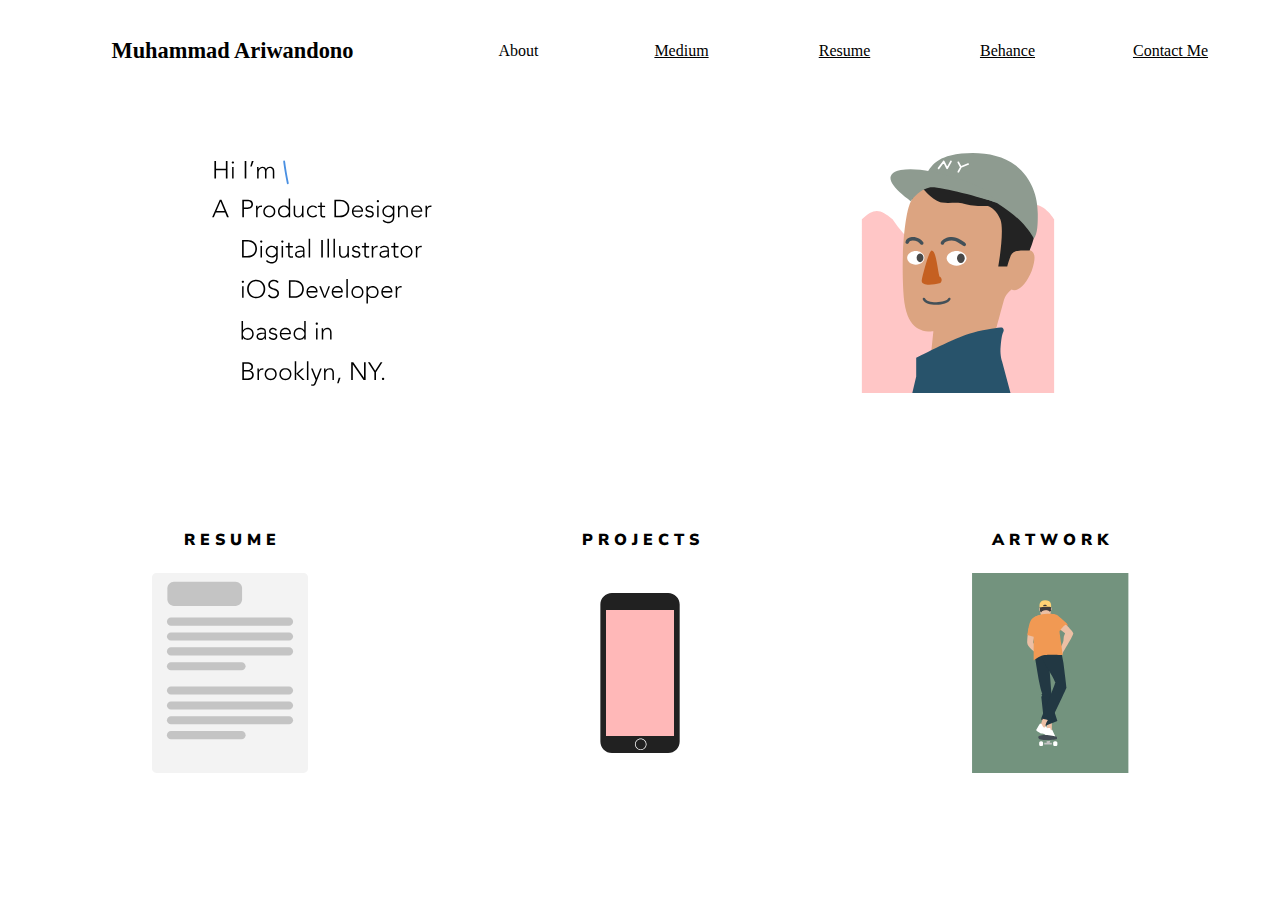
==== index.html @ a56355a5 "change name of index html" ====
<!DOCTYPE html>
<html lang="en">
  <head>
    <meta charset="utf-8">
    <meta name="description" content="">
    <meta name="author" content="">

    <title>MY WEBSITE TITLE</title>

    <!--
    including font awesome - it is nifty for adding icons to your webpage
    see http://fortawesome.github.io/Font-Awesome/icons/
    
    <link href="http://maxcdn.bootstrapcdn.com/font-awesome/4.2.0/css/font-awesome.min.css" rel="stylesheet">
-->
    <!-- 
    including bootstrap - it is nifty for pre-styled components
    see http://getbootstrap.com/components/ for components
    see https://bootswatch.com/ for other bootstrap themes
    -->
    <link href="https://bootswatch.com/yeti/bootstrap.min.css" rel="stylesheet">

    <!-- 
    including a custom stylesheet that you can edit - css/custom.css
    -->
    <link href="style.css" rel="stylesheet">

    <link href="moe.svg" rel="svg">
    <link href="moe-name-animated.svg" rel="svg">
    <link href="left-text.svg" rel="svg">
    <link href="resume.svg" rel="svg">
    <link href="phone-content.svg" rel="svg">
    <link href="Picture.png">


    <link href="https://fonts.googleapis.com/css?family=Nunito+Sans:400,900|Roboto+Mono" rel="stylesheet">

  </head>

<body>

<!--
	<div class="row" id="header">
		<div class="container" style="position: relative;">
			<div class="col-md-6" style="padding-top: 10px; height: 40px; /*background-color: red;*/font-size: 150%; font-family: 'Nunito Sans', sans-serif;">
			<h class="main-title" style="padding-left: 10%; ">
				Muhammad Ariwandono
			</h>
		</div>
		<div class="col-md-1 nav" style=" height: 100%; /*background-color: blue; */ font-size: 80%">
			<h class="title">
				About
			</h>
		</div>
		<div class="col-md-1" style=" height: 100%; font-size: 80%">
			<h class="title">
				Resume
			</h>
		</div>
			<div class="col-md-1" style=" height: 100%; font-size: 80%">
			<h class="title">
				Blog
			</h>
		</div>
		<div class="col-md-1" style=" height: 100%; font-size: 80%">
			<h class="title">
				Portofolio
			</h>
		</div>
		<div class="col-md-1" style=" height: 100%;font-size: 80%">
			<h class="title">
				Contact Me
			</h>
		</div>
		</div>
		
	</div>
-->

	<div class="flex-grid-nav">
		<div class="col" id="title">Muhammad Ariwandono</div>
		<div class="col" id="subtitle">About</div>
		<div class="col" id="subtitle"><a href="https://medium.com/@bimonaretgaariwandono">Medium</a></div>
		<div class="col" id="subtitle"><a href="resume-designer.pdf">Resume</a></div>
		<div class="col" id="subtitle"><a href="https://www.behance.net/bimonaretga">Behance</a></div>
		<div class="col" id="subtitle">
				<a href="mailto:moe.ariwandono@gmail.com?Subject=Hi%20Moe" target="_top">Contact Me</a>
		</div>
	</div>


	<div class="flex-grid-thirds">
	  <div class="col">
	  	<div class="col-left-container">
	  		<img src="moe-name-animated.svg" class="moe-name" style="position: absolute;">
	  		<img src="left-text.svg" style="width: 100%; height: 100%" class="left-text">
	  	</div>
	  </div>
	  <div class="col">
	    <div class="col-right-container">
	    	<img src="moe.svg" style="width: 100%; height: 100%">
	    	<div class="glasses">
	    		<img src="glasses.svg" style="width:100%; height:100%;">
	    	</div>
	    </div>
	  </div>
	</div>

	<div class="flex-grid-third-row">
		<div class="col"  id="third-row-col">
			<h  class="third-row-text" style="position: absolute; top:14%; font-family: 'Nunito Sans', sans-serif, bold;">
				R E S U M E
			</h>
			<image id="resume-svg" src="resume.svg" style="width: 200px; height: 200px; position: absolute;">
		</div>
		<div class="col"  id="third-row-col" style="position: relative;">
						<h  class="third-row-text" style="position: absolute; top:14%; font-family: 'Nunito Sans', sans-serif, bold;">
				P R O J E C T S
			</h>
			<a href="https://www.github.com/sirbimon">
			<image src="phone.svg" id="phone-svg" style="position: absolute;">

			<div class="phone-contents">
				<div class="phone-content-container">
					<img src="phone-content.svg" class="phone-content-svg">
				</div>
			</div>
			</a>
		</div>
		<div class="col" id="third-row-col">
						<h class="third-row-text" style="position: absolute; top:14%; font-family: 'Nunito Sans', sans-serif, bold;">
				A R T W O R K
			</h>
			<div class="picture-container" ></div>
			<image src="picture.svg" class="picture-svg" >
		</div>
	</div>

<!--
	SECOND ROW

	

	<div class="row" id="second-row" style="height: 500px; margin-top: 100px">
		<div class="container">
			<div class="col-md-6" id="profile-intro-container" style="">
				<div class="introduction-1">
					<img src="header.svg" class="svg-profile" style="">
				</div>
					<img src="moe-name-animated.svg" class="name-animated">
			</div>

  			<div class="col-md-6" id="profile-photo">
  				<div class="center-block" id="profile-wrapper">
  					<img src="moe.svg" id="profile-photo-id">
  					<img src="glasses.svg" id="glasses-id">
  				</div>
  			</div>
		</div>
		
	</div>

-->
<!--
	THIRD ROW
-->
<!--

	<div class="row" id="third-row" style="height: 500px; background-color: blue">
		<div class="container" id="third-row-container">
			<div class="col-md-6" style="background-color:red; height: 100px;" ></div>
			<div class="col-md-6" style="background-color: green; height: 100px"></div>
		</div>
	</div>



</body>

-->
---- style.css ----
/*
Flexbox start

*/

.flex-grid .col {
  flex: 1;
}

.h {
	font-family: 'Nunito Sans', sans-serif;
}

a {
	color: black;
}

.flex-grid-thirds {
  height: 400px;
  display: flex;
  justify-content: space-between;
}

.flex-grid-nav {
	height: 45px;
	display: flex;
	justify-content: space-between;
}

.flex-grid-third-row  {
	height: 400px;
	display: flex;
	justify-content: space-between;
}

#third-row-col {
	width: 33%;
	position: relative;
}


.flex-grid-thirds .col {
  width: 48%;
}

#title {
	flex: 3;
	display: flex;
	align-items: center;
  	position: relative;
  	padding: 20px;
  	font-size: 140%;
  	font-weight: 900;

}

#subtitle {
	flex: 1;
	display: flex;
	justify-content: center;
	align-items: center;


}

@media (max-width: 400px) {
  .flex-grid,
  .flex-grid-nav,
  .flex-grid-thirds {
    display: block;
    .col {
      width: 100%;
      margin: 0 0 10px 0;
    }
  }
}

* {
  box-sizing: border-box;
}
body {
  padding: 20px;
}
.flex-grid { 
  margin: 0 0 20px 0;
}
.col {
  display: flex;
  justify-content: center;
  align-items: center;
  position: relative;
  padding: 20px;
}

.col-left-container {
  position: relative;
  width: 100%;
  height: 100%;
  max-width: 220px;
  max-height: 300px;

}

.left-text {
	background-color: 
}

.moe-name {
	position: absolute;
	width: 20%;
	left: 32%;
	top: 4%;
}


.glasses {
  
  width: 54%; 
  height: 20%; 
  position: absolute;
  top: 23%;
  left: 19.5%;
  opacity: 0;
  
}
 
.col-right-container {
  position: relative;
  width: 100%;
  height: 100%;
  max-width: 200px;
  max-height: 240px;

}

.third-row-text {
	font-size: 100%;
	font-weight: 900;
}


/*
Third row effects ==============
*/

.picture-container {
	display: flex;

}

.picture-svg {
  	width: 40%;
  	height: 50%;
	position: absolute; 
 	left: 50%;
  	top: 50%;
  	transform: translate(-50%, -50%);
	
}

#phone-svg {
  	width: 50%;
  	height: 40%;
	position: relative; 
 	left: 50%;
  	top: 50%;
  	transform: translate(-50%, -50%);
}

.phone-contents {
  	width: 24%;
  	height: 31.5%;
	position: absolute; 
 	left: 50%;
  	top: 50%;
  	max-width: 68px;
  	min-width: 68px;
  	transform: translate(-50%, -50%);
  	overflow: hidden;
}

.phone-content-container {
	width: 100%;
	height: 100%;
	position: relative;
	background-color: #FFB8B8;
}

.phone-content-svg {
	position: absolute;
	top: 100%;
	width: 101.5%;
}

#third-row-col {
	transition: 1s;
}

#third-row-col:hover .picture-svg{
	transition: 0.5s;
	top: 45%;
	left: 60%;
}

#third-row-col:hover .phone-content-svg {
	transition: 5s;
	top: -231%;
}

#third-row-col:hover .resume-svg{
	transition: 0.5s;
	top: 24%;
	left: 28%;
}

/*
Third row effects end ==============
*/



/* flexbox end */


#profile-photo-id { 
	position: absolute;
	height: 300px;
	/*background-color: pink;*/
}


.row {
	/*background-color: blue;*/
	padding-top: 20px;
}


#header{
	margin-top: 5px;
	height: 20px;
	/*background-color: red;*/
}

.title {
	position: relative;
	text-align: center;
	display: block;
	padding-top: 15px;
}

#profile-wrapper {
	position: relative;
	margin-top: 50px;
	width: 325px;
	height: 300px;
	/*background-color: green;*/
	
}

#text-block {
	height: 300px;
}


#profile-wrapper:hover {
	
}

#glasses-id {
	/*background-color: red;*/
	position: absolute;
	/*margin-top: 10px;*/
	width: 130px;
	opacity: 0;
	top: 78px;
	left: 46px;

}

h {
	text-align: center;
}

.col-right-container:hover .glasses{
	transition: 1s;
	margin-top: 20px;
	opacity: 1; 
  	top: 26%;
  	left: 19.5%;
}

/*
===============================
Text Box
===============================
*/

#profile-intro-container { 
	position: relative; 
	height: 500px; 
	padding-left: 200px;
}

.name-animated {
	position: absolute;
	opacity: 0.5
	height: 75px;
	width: 75px;
	margin-left: 100px;

	
}

.introduction-1 {
	position: absolute;
	opacity: 0.5;
	margin-top: 60px;
	height: 200px;

}

.svg-profile {
	height: 300px; 
	position: absolute;
}
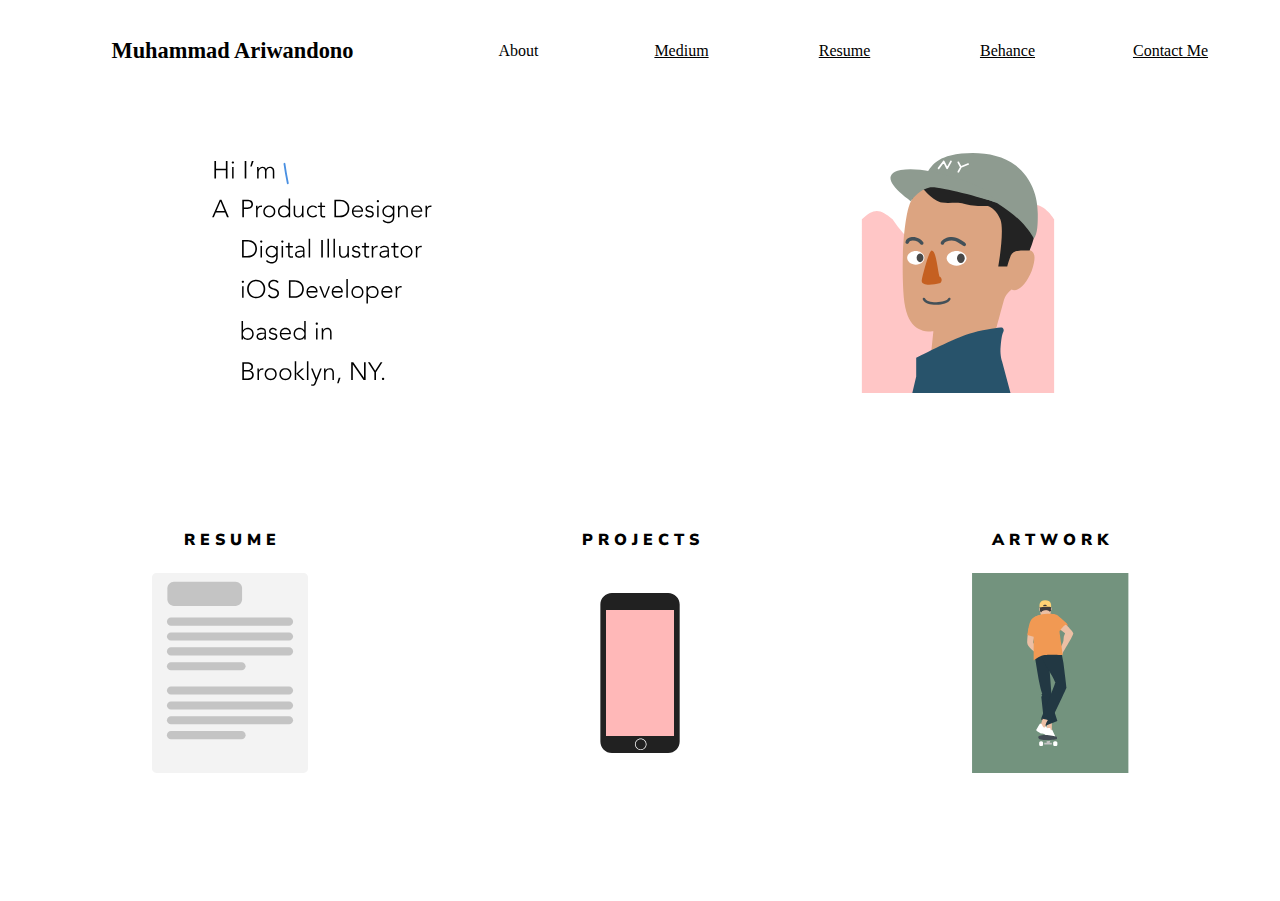
==== commit 6dfeb9c3: "restructured files" ====
--- a/index.html
+++ b/index.html
@@ -26,10 +26,10 @@
     -->
     <link href="style.css" rel="stylesheet">
 
-    <link href="moe.svg" rel="svg">
-    <link href="moe-name-animated.svg" rel="svg">
+    <link href="assets/moe.svg" rel="svg">
+    <link href="assets/moe-name-animated.svg" rel="svg">
     <link href="left-text.svg" rel="svg">
-    <link href="resume.svg" rel="svg">
+    <link href="assets/resume.svg" rel="svg">
     <link href="phone-content.svg" rel="svg">
     <link href="Picture.png">
 
@@ -82,7 +82,7 @@
 		<div class="col" id="title">Muhammad Ariwandono</div>
 		<div class="col" id="subtitle">About</div>
 		<div class="col" id="subtitle"><a href="https://medium.com/@bimonaretgaariwandono">Medium</a></div>
-		<div class="col" id="subtitle"><a href="resume-designer.pdf">Resume</a></div>
+		<div class="col" id="subtitle"><a href="assets/resume-designer.pdf">Resume</a></div>
 		<div class="col" id="subtitle"><a href="https://www.behance.net/bimonaretga">Behance</a></div>
 		<div class="col" id="subtitle">
 				<a href="mailto:moe.ariwandono@gmail.com?Subject=Hi%20Moe" target="_top">Contact Me</a>
@@ -93,37 +93,40 @@
 	<div class="flex-grid-thirds">
 	  <div class="col">
 	  	<div class="col-left-container">
-	  		<img src="moe-name-animated.svg" class="moe-name" style="position: absolute;">
-	  		<img src="left-text.svg" style="width: 100%; height: 100%" class="left-text">
+	  		<img src="assets/moe-name-animated.svg" class="moe-name" style="position: absolute;">
+	  		<img src="assets/left-text.svg" style="width: 100%; height: 100%" class="left-text">
 	  	</div>
 	  </div>
 	  <div class="col">
 	    <div class="col-right-container">
-	    	<img src="moe.svg" style="width: 100%; height: 100%">
+	    	<img src="assets/moe.svg" style="width: 100%; height: 100%">
 	    	<div class="glasses">
-	    		<img src="glasses.svg" style="width:100%; height:100%;">
+	    		<img src="assets/glasses.svg" style="width:100%; height:100%;">
 	    	</div>
 	    </div>
 	  </div>
 	</div>
 
 	<div class="flex-grid-third-row">
+
 		<div class="col"  id="third-row-col">
 			<h  class="third-row-text" style="position: absolute; top:14%; font-family: 'Nunito Sans', sans-serif, bold;">
 				R E S U M E
 			</h>
-			<image id="resume-svg" src="resume.svg" style="width: 200px; height: 200px; position: absolute;">
+			<a href="assets/resume-designer.pdf" style="width: 200px; height: 200px; position: absolute;">
+				<image id="resume-svg" src="assets/resume.svg" style="width: 100%; height: 100%; ">
+			</a>
 		</div>
 		<div class="col"  id="third-row-col" style="position: relative;">
 						<h  class="third-row-text" style="position: absolute; top:14%; font-family: 'Nunito Sans', sans-serif, bold;">
 				P R O J E C T S
 			</h>
 			<a href="https://www.github.com/sirbimon">
-			<image src="phone.svg" id="phone-svg" style="position: absolute;">
+			<image src="assets/phone.svg" id="phone-svg" style="position: absolute;">
 
 			<div class="phone-contents">
 				<div class="phone-content-container">
-					<img src="phone-content.svg" class="phone-content-svg">
+					<img src="assets/phone-content.svg" class="phone-content-svg">
 				</div>
 			</div>
 			</a>
@@ -132,8 +135,11 @@
 						<h class="third-row-text" style="position: absolute; top:14%; font-family: 'Nunito Sans', sans-serif, bold;">
 				A R T W O R K
 			</h>
+
 			<div class="picture-container" ></div>
-			<image src="picture.svg" class="picture-svg" >
+				<a href="https://www.moenads.tumblr.com"  class="picture-svg">
+					<image src="assets/picture.svg" style="width: 100%; height: 100%">
+				</a>
 		</div>
 	</div>
 
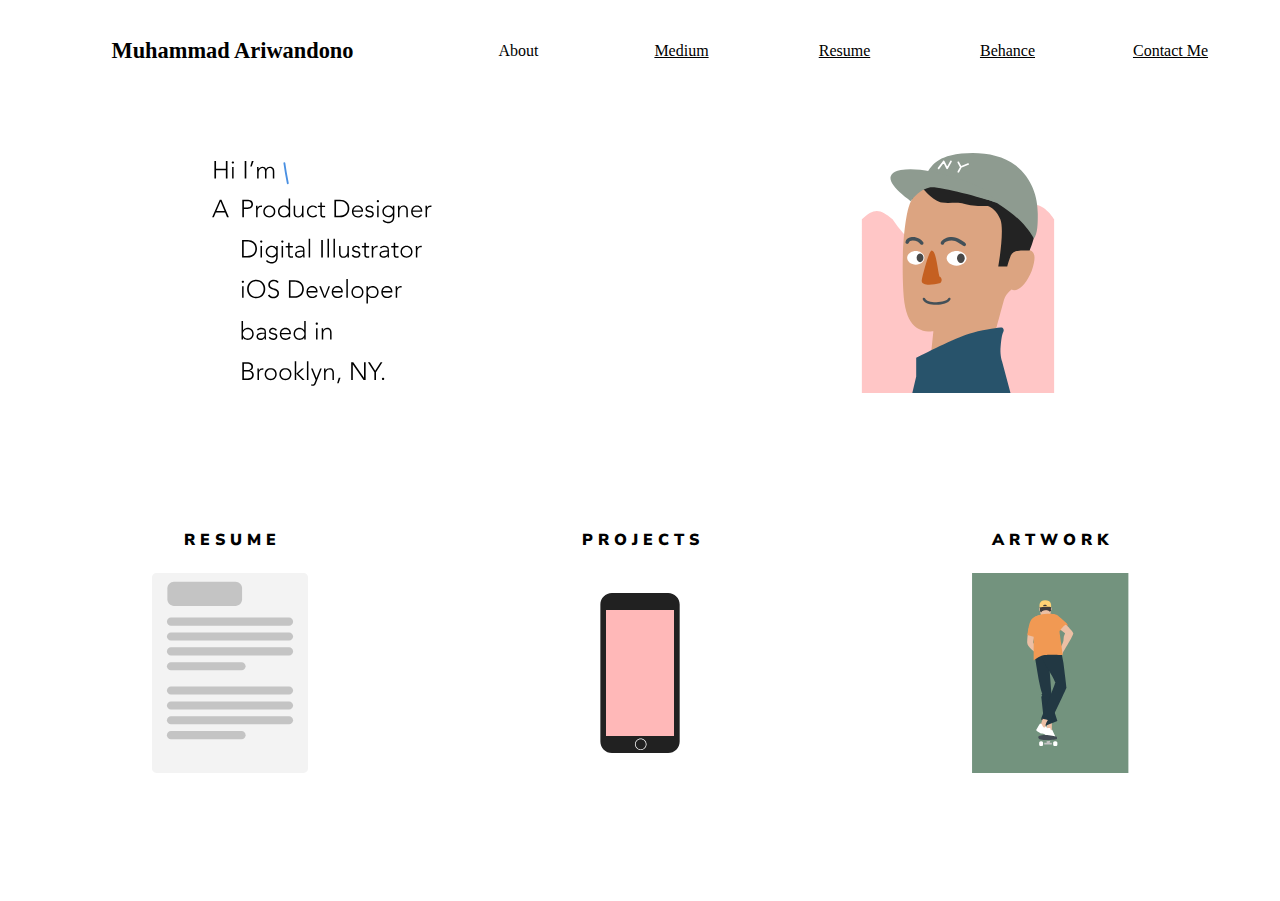
==== commit 59a3386d: "change title" ====
--- a/index.html
+++ b/index.html
@@ -6,7 +6,7 @@
     <meta name="description" content="">
     <meta name="author" content="">
 
-    <title>MY WEBSITE TITLE</title>
+    <title>Muhammad Ariwandono</title>
 
     <!--
     including font awesome - it is nifty for adding icons to your webpage
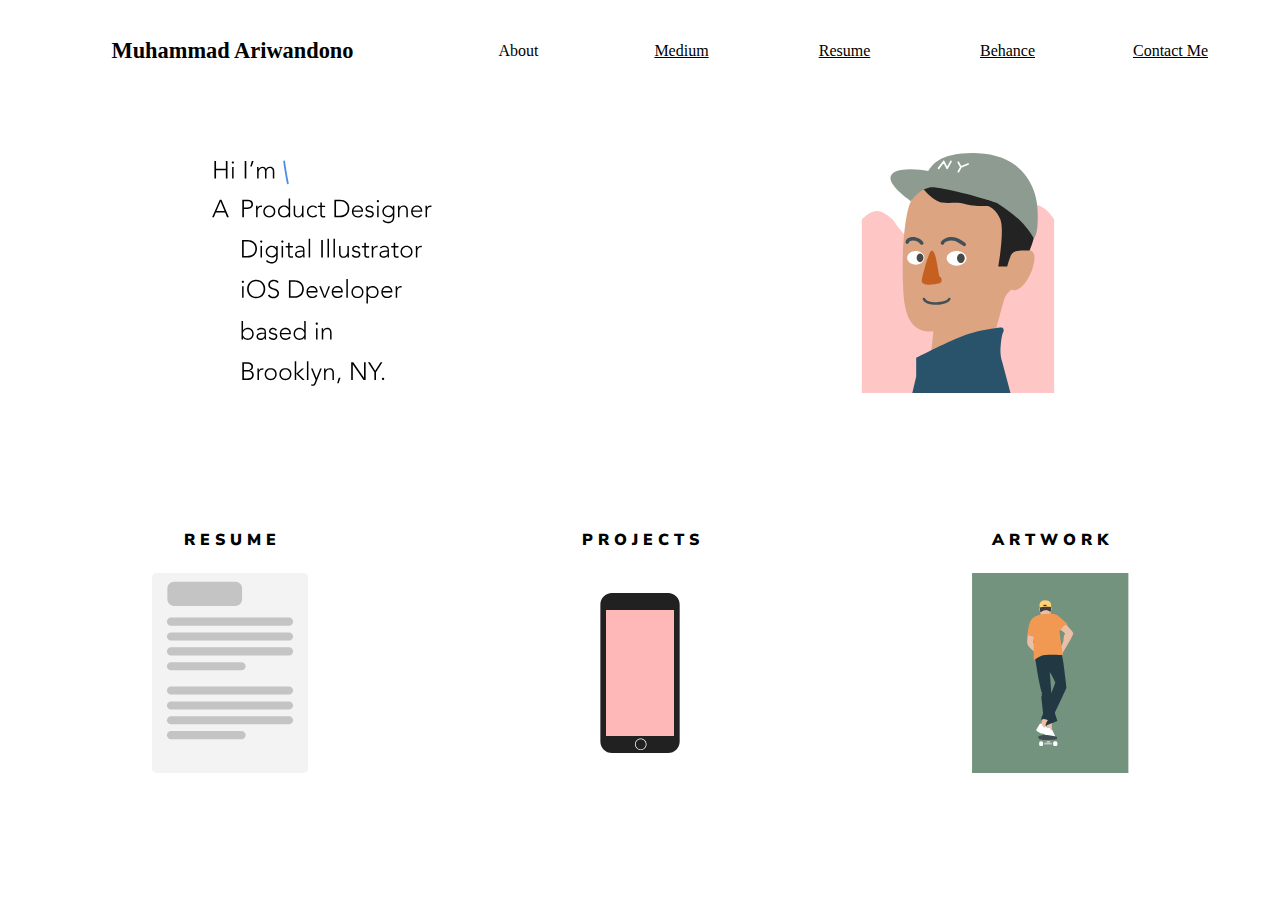
==== commit 6b6ca807: "change title" ====
--- a/index.html
+++ b/index.html
@@ -137,7 +137,7 @@
 			</h>
 
 			<div class="picture-container" ></div>
-				<a href="https://www.moenads.tumblr.com"  class="picture-svg">
+				<a href=""  class="picture-svg">
 					<image src="assets/picture.svg" style="width: 100%; height: 100%">
 				</a>
 		</div>
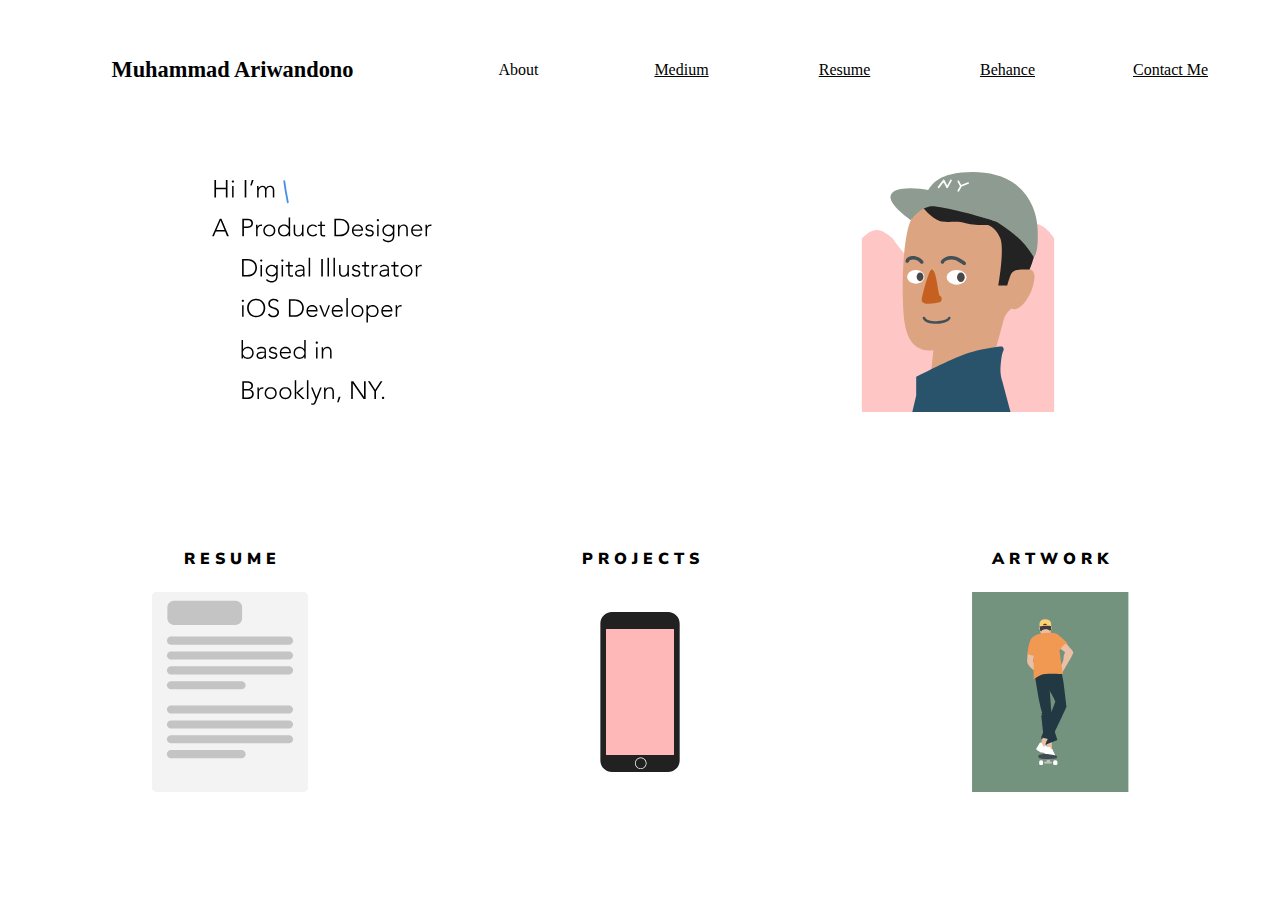
==== commit 152ec47e: "squash bug" ====
--- a/index.html
+++ b/index.html
@@ -77,6 +77,10 @@
 		
 	</div>
 -->
+
+	<div class= "flex-grid-nav" id ="disclaimer">
+		<h >This Website is not yet supported for Mobile.🙇🏻</h>
+	</div>
 
 	<div class="flex-grid-nav">
 		<div class="col" id="title">Muhammad Ariwandono</div>
--- a/style.css
+++ b/style.css
@@ -2,6 +2,17 @@
 Flexbox start
 
 */
+
+#disclaimer {
+	position: relative;
+	visibility: hidden;
+	align-content: center;
+	height: 100%;
+	width: 100%;
+
+
+}
+
 
 .flex-grid .col {
   flex: 1;
@@ -63,15 +74,13 @@
 
 }
 
-@media (max-width: 400px) {
-  .flex-grid,
-  .flex-grid-nav,
-  .flex-grid-thirds {
-    display: block;
-    .col {
-      width: 100%;
-      margin: 0 0 10px 0;
-    }
+@media (max-width: 500px) {
+  #disclaimer {
+  	visibility: visible;
+  }
+
+  .flex-grid-nav {
+  	margin-top: 40px;
   }
 }
 
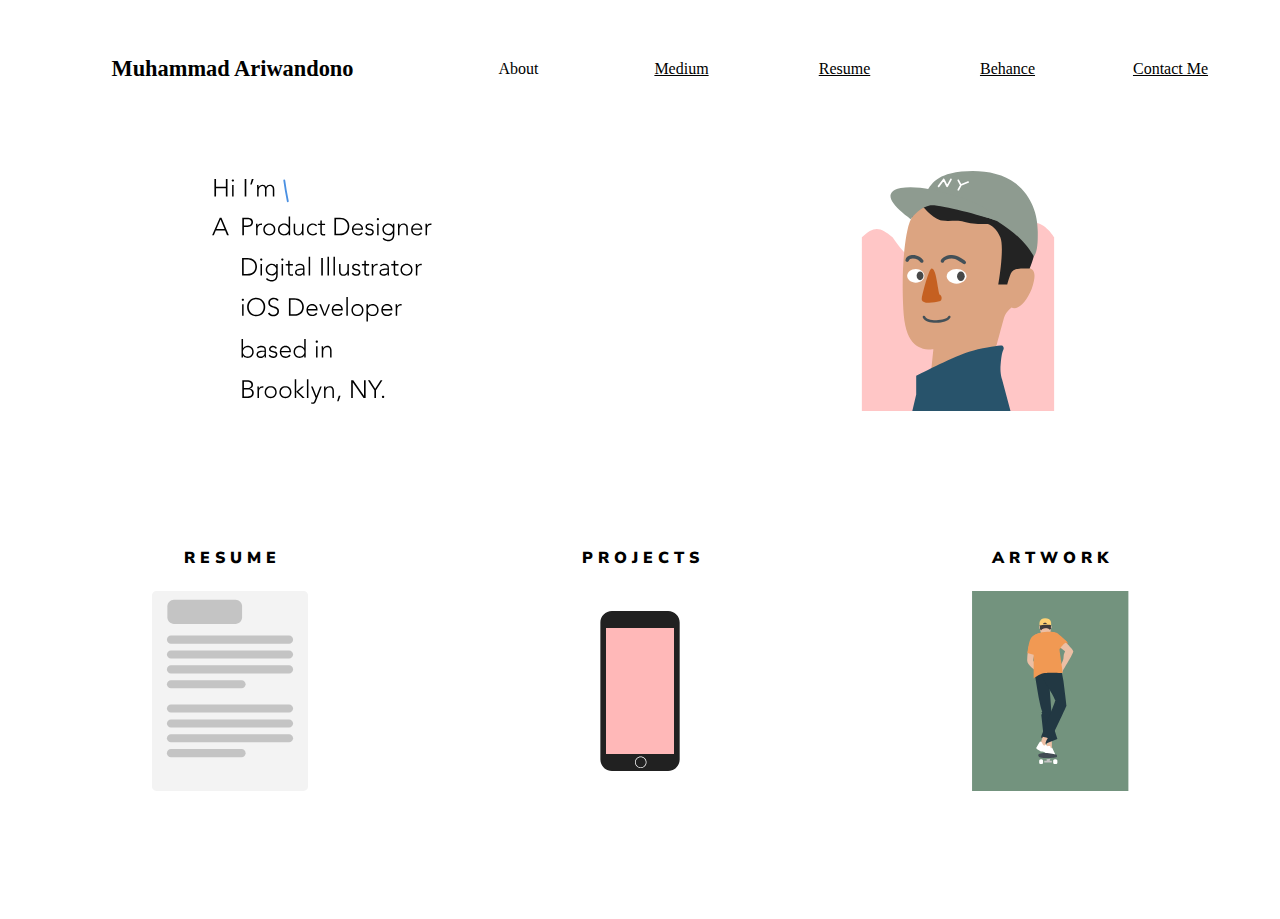
==== commit 74e4bb8e: "squash bug" ====
--- a/index.html
+++ b/index.html
@@ -79,7 +79,7 @@
 -->
 
 	<div class= "flex-grid-nav" id ="disclaimer">
-		<h >This Website is not yet supported for Mobile.🙇🏻</h>
+		<h >This Website is not yet supported for Mobile. Open in desktop for intended experience</h>
 	</div>
 
 	<div class="flex-grid-nav">
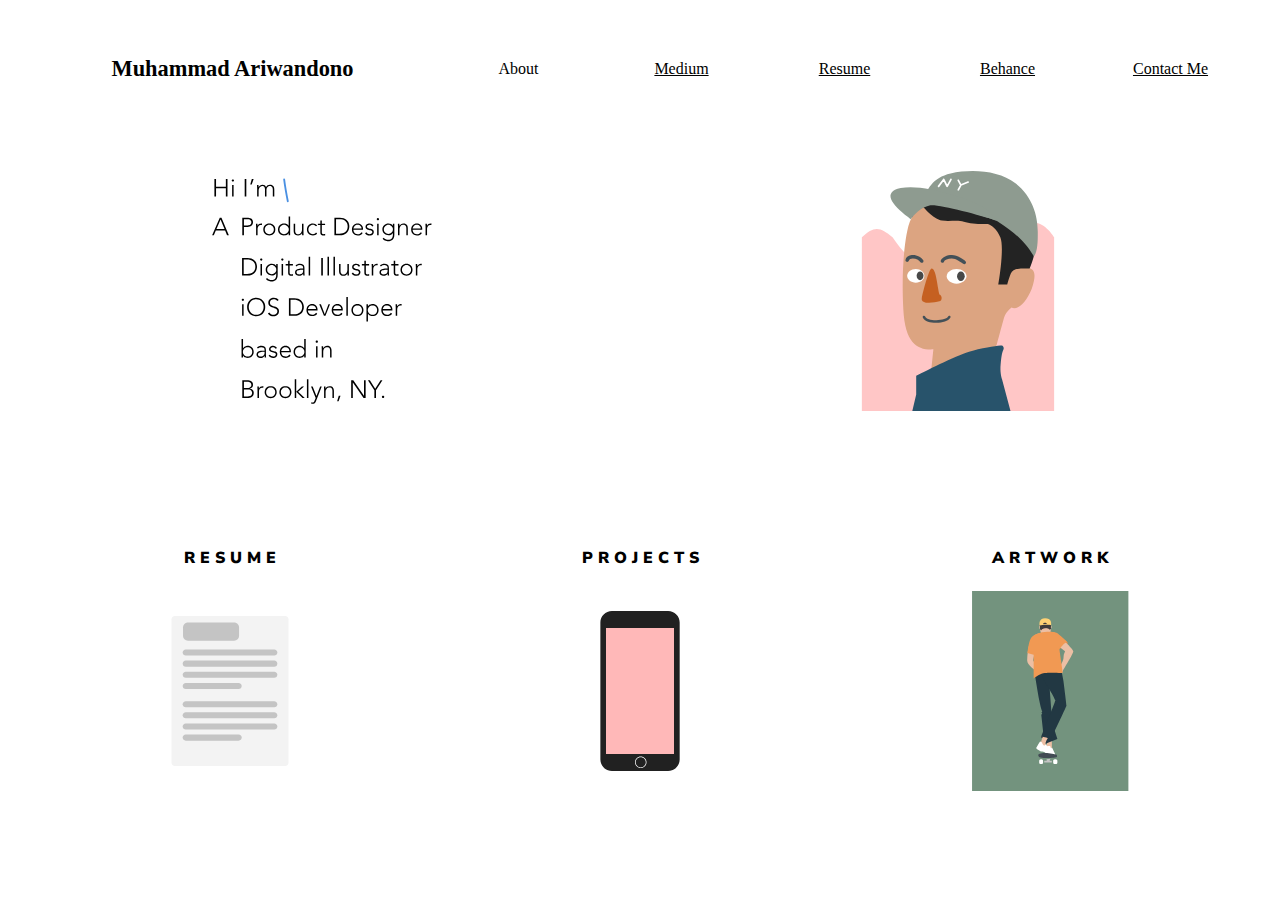
==== commit 34b3cf5b: "added external links for html" ====
--- a/index.html
+++ b/index.html
@@ -85,9 +85,9 @@
 	<div class="flex-grid-nav">
 		<div class="col" id="title">Muhammad Ariwandono</div>
 		<div class="col" id="subtitle">About</div>
-		<div class="col" id="subtitle"><a href="https://medium.com/@bimonaretgaariwandono">Medium</a></div>
-		<div class="col" id="subtitle"><a href="assets/resume-designer.pdf">Resume</a></div>
-		<div class="col" id="subtitle"><a href="https://www.behance.net/bimonaretga">Behance</a></div>
+		<div class="col" id="subtitle"><a href="https://medium.com/@bimonaretgaariwandono" target="_blank">Medium</a></div>
+		<div class="col" id="subtitle"><a href="assets/resume-designer.pdf" target="_blank">Resume</a></div>
+		<div class="col" id="subtitle"><a href="https://www.behance.net/bimonaretga" target="_blank">Behance</a></div>
 		<div class="col" id="subtitle">
 				<a href="mailto:moe.ariwandono@gmail.com?Subject=Hi%20Moe" target="_top">Contact Me</a>
 		</div>
@@ -117,7 +117,7 @@
 			<h  class="third-row-text" style="position: absolute; top:14%; font-family: 'Nunito Sans', sans-serif, bold;">
 				R E S U M E
 			</h>
-			<a href="assets/resume-designer.pdf" style="width: 200px; height: 200px; position: absolute;">
+			<a href="assets/resume-designer.pdf" style="width: 200px; height: 150px; position: absolute;" target="_blank">
 				<image id="resume-svg" src="assets/resume.svg" style="width: 100%; height: 100%; ">
 			</a>
 		</div>
@@ -125,7 +125,7 @@
 						<h  class="third-row-text" style="position: absolute; top:14%; font-family: 'Nunito Sans', sans-serif, bold;">
 				P R O J E C T S
 			</h>
-			<a href="https://www.github.com/sirbimon">
+			<a href="https://www.github.com/sirbimon" target="_blank">
 			<image src="assets/phone.svg" id="phone-svg" style="position: absolute;">
 
 			<div class="phone-contents">
